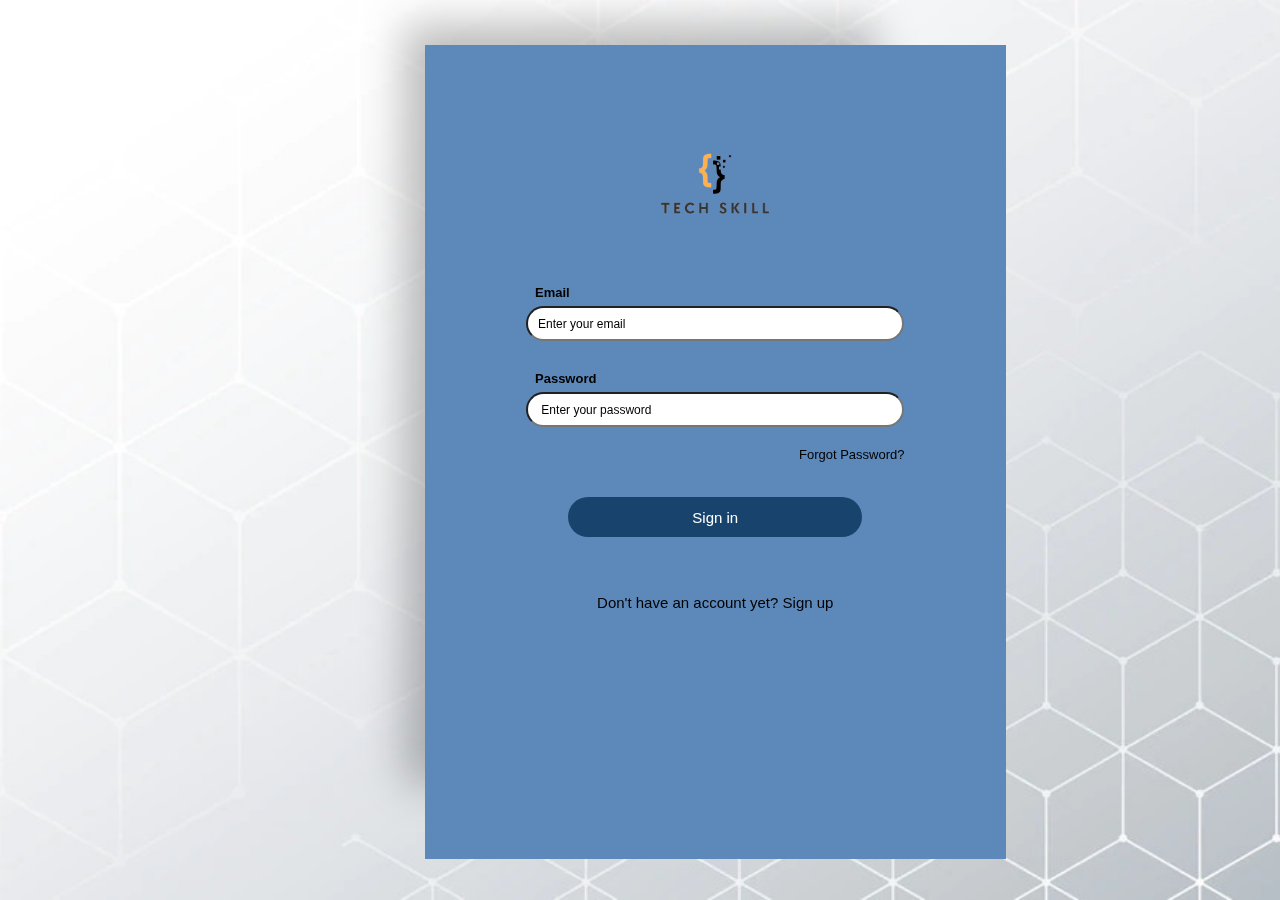
==== lms-login.html @ dbc9dc85 "initial commit" ====
<html>

<head><link rel="stylesheet" href="design.css">
<title>Registration Form</title>


</head>
  <body>
    <div class="container">
      <div class="card">
        <div class="inner-box" id="card">
          <div class="card-front">
            <image class="logo" src="./assets/image.png" alt="logo" />
            <form method="post">
             <div class="info">
              <span class= "details">Email</span>
            </div>
              <input type="email" name="Email" class="input-box" placeholder="Enter your email " required>
            
              <div class="info">
              <span class= "details">Password</span>
            </div>
              <input type="password" name="Password" class="input-box" placeholder=" Enter your password" required>

              <div class="forgot-password">         
                <a href="" >Forgot Password?</a>
              </div>
              <button type="submit" name="submit1" class="sumbit-btn"> Sign in </button>
             
                     
            </form>
            <button type="button" class="sign-link" onclick="openRegister()">Don't have an account yet? Sign up</button>
  
      </div>

<!-- REGISTRATION PART HERE -->
       <div class="card-back">
        <div class ="signUpHere">
         
          <!-- <image class="logo" src="./assets/image.png" alt="logo" /> -->
      
        <h2>Create new account</h2>
        <div class ="inputHere">
            <form method="post">
              <div class="registerHere">
              <span class="details">Email Address</span>
            </div>
              <input type="email" class="input-box" placeholder="Enter your email " name ="Email" required>
              <div class="registerHere">
              <span class="details">Create Password</span>
            </div>
              <input type="password" class="input-box" placeholder=" Enter your password" name="Password" required>
              <div class="registerHere">
              <span class="details">Confirm Password</span>
            </div>
              <input type="password" class="input-box" placeholder=" Confirm your password" name="ConfirmPassword" required>
              <button type="submit" name="register" class="submit-btn">Sign up</button>
              <!-- <input type="checkbox"><span> Remember Me</span> -->
            </form>
          </div>
          </div>
            <button type="button" class="sign-link" onclick="openLogin()">Already have an account? Sign in</button>
            <!-- <a href="">Forgot Password</a> -->
      </div>
     
        
     <script>
      
      var card = document.getElementById("card");
      function openRegister(){
        card.style.transform = "rotateY(-180deg)";
      }

      function openLogin(){
        card.style.transform = "rotateY(0deg)";
      }

      function redirectTo(){
        window.location.assign = ("index.html")
        card.style.transform = "rotateY(0deg)";
      }
    </script>
		
</body>
</html>
---- design.css ----
* {
    margin:0;
    padding:0;
    }
    body {
        font-family: Arial, sans-serif;
        background: url('./assets/photo.jpg') no-repeat;
        background-size: cover;
    }
    .container{
        width: 100%;
        height: 90vh;
        font-family: sans-serif;
        color: #fff;
        display: flex;
        align-items: center;
        justify-content: center;
        
    }
    .card{
        width: 430px;
        height: 80vh;
        box-shadow: 0 0 40px 20px rgba(0,0,0,0.26);
        perspective: 1000px;
    }
    .inner-box{
        position: relative;
        width: 100%;
        height: 100%;
        transform-style: preserve-3d;
        transition: transform 1s;
    
    }
    .logo {
        width: 170px;
    }

    /* .logo1 {
     padding-bottom: 50px;
     
    } */

    .card-front,.card-back{
        position: absolute;
        width: 135%;
        height: 113%;
        background-position: center ;
        background-size: cover;
        background-color:#5d89ba;
        padding: 80px;
        padding-top: 60px;
        box-sizing: border-box;
        backface-visibility: hidden;
        text-align: center;
    }
    
    .card-back{
        transform: rotateY(180deg);
        color: black;
       padding-bottom: 50px !important;
      
    }
    
    .card h2{
        font-weight: normal;
        font-size: 24px;
        text-align: center;
        margin-bottom: 20px;
    }

    input:focus::placeholder {
        color: transparent;
    }
    
    .input-box{
        width: 90%;
        /* background: transparent; */
        /* border: 1px solid black; */
        margin: 6px 0;
        height: 35px; /* 2 border email and password */
        border-radius: 20px;
        box-sizing: border-box;
        outline: none;
        text-align:justify;
        padding-left: 10px;
        margin-bottom: 20px;
        
        
    }
    .info{
        display: block; 
        font-weight: 500;
        /* margin-bottom: 5px; */
        margin-left: 10px;
        
        padding-right: 10px;
        padding-left: 10px;
        display: flex;
        color: black;
        font-size: 40px !important;
        margin-top: 10px;
        font-weight: bold;
        font-family:Verdana, Geneva, Tahoma, sans-serif;
        
    }
    .registerHere{
        display: block; 
        font-weight: 500;
        /* margin-bottom: 5px; */
        margin-left: 10px;
        
        padding-right: 10px;
        padding-left: 10px;
        display: flex;
        color: black;
        font-size: 20px !important;
        margin-top: 10px;
        font-weight: bold;
        font-family:Verdana, Geneva, Tahoma, sans-serif;
       
         
    }
    .signUpHere{
        margin-top: 40px;
        padding-top: 50px;   
        font-family:sans-serif; 
    }

    .inputHere{
        margin-top: 30px;
        padding-top: 20px;     
    }

    input::placeholder {
        font-size: 12px !important;
    }

    .forgot-password {
        width: 95%;
        text-align: right;
        display: flex;
        justify-content: flex-end;
      
        
       
    }
    
    ::placeholder{
        color: black;
        font-size: 15px !important;
    }
    
    button{
        width: 70%;
        background-color:#18436D;
        margin: 35px 0 10px;
        height: 40px;
        font-size: 15px;
        border-radius: 20px;
        padding:0 10px;
        box-sizing: border-box;
        outline: none;
        /* color: #fff; */
        cursor: pointer;
        border: none;
        color:white;
    }
   
    
    .submit-btn{
        position: relative;
        
    }


  .loginButton:after{
    
       width: 100%;
        /* background: transparent; */
        border: 1px solid #fff;
        margin: 35px 0 10px;
        height: 32px;
        font-size: 12px;
        border-radius: 20px;
        padding:0 10px;
        box-sizing: border-box;
        outline: none;
        cursor: pointer;
      
}

  
    span{
        font-size: 13px;
        margin-left: 10px;
    }
    
    .card .btn{
        margin-top: 70px;
    }

    .sign-link {
        background-color: transparent !important;
        border: none;
        /* color: #fff; */
        font-size: 15px; /* don't have an account yet?*/
        color:black;
        
    }
    
    .card a{
        color:black;
        text-decoration: none;
        display: block;
        text-align: center;
        font-size: 13px; /*forgot password*/
       
    }
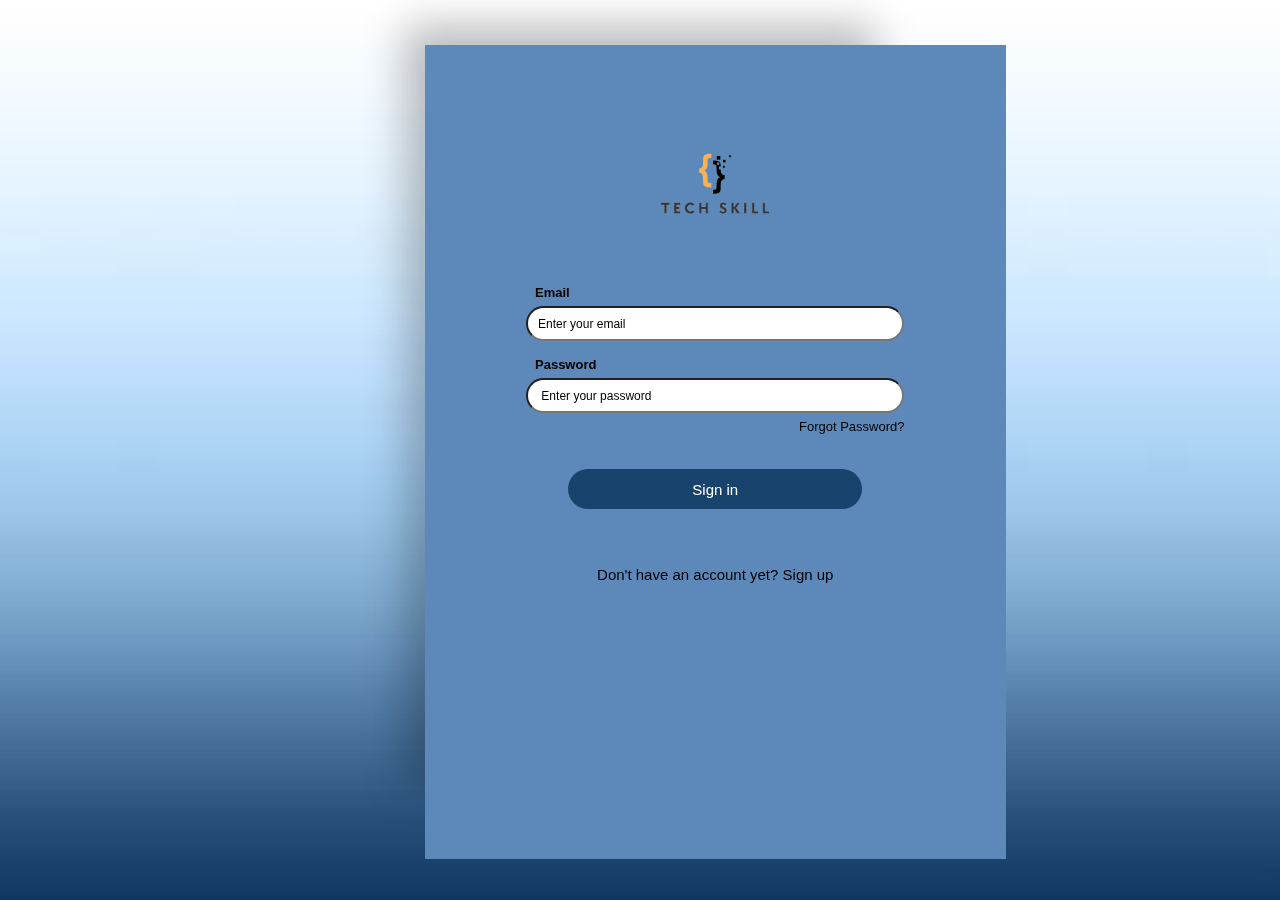
==== commit 6989c979: "updated" ====
--- a/lms-login.html
+++ b/lms-login.html
@@ -37,11 +37,16 @@
        <div class="card-back">
         <div class ="signUpHere">
          
-          <!-- <image class="logo" src="./assets/image.png" alt="logo" /> -->
-      
+          <image class="logo1" src="./assets/image.png" alt="logo1" />
+        <div class ="newAccount">
         <h2>Create new account</h2>
+        </div>
         <div class ="inputHere">
             <form method="post">
+              <div class="registerHere">
+              <span class="details">Full Name</span>
+              </div>
+              <input type="email" class="input-box" placeholder="Enter your full name " name ="FullName" required>
               <div class="registerHere">
               <span class="details">Email Address</span>
             </div>
--- a/design.css
+++ b/design.css
@@ -4,7 +4,7 @@
     }
     body {
         font-family: Arial, sans-serif;
-        background: url('./assets/photo.jpg') no-repeat;
+        background: url('./assets/images.jpg') no-repeat;
         background-size: cover;
     }
     .container{
@@ -15,8 +15,9 @@
         display: flex;
         align-items: center;
         justify-content: center;
-        
-    }
+        }
+
+        
     .card{
         width: 430px;
         height: 80vh;
@@ -33,6 +34,33 @@
     }
     .logo {
         width: 170px;
+        align-items: center;
+        justify-content: center;
+        padding-top: 0px;
+        padding-bottom: 0px;
+        margin-top: 0px;
+        text-align: center;
+       
+    }
+    .logo1{
+        width: 170px;
+        align-items: center;
+        justify-content: center;
+        padding-top: 0px;
+        padding-bottom: 0px;
+        margin-top: 0px;
+        text-align: center;    
+    }
+
+    .newAccount {
+        align-items: center;
+        justify-content: center;
+        padding-top: 0px;
+        display: block; 
+        /* font-weight: 500; */
+        /* margin-bottom: 5px; */
+        font-family:Verdana, Geneva, Tahoma, sans-serif;
+       
     }
 
     /* .logo1 {
@@ -83,7 +111,7 @@
         outline: none;
         text-align:justify;
         padding-left: 10px;
-        margin-bottom: 20px;
+        
         
         
     }
@@ -114,21 +142,26 @@
         display: flex;
         color: black;
         font-size: 20px !important;
-        margin-top: 10px;
+        margin-top: 2px;
         font-weight: bold;
         font-family:Verdana, Geneva, Tahoma, sans-serif;
        
          
     }
     .signUpHere{
-        margin-top: 40px;
-        padding-top: 50px;   
+        margin-top: 0px;
         font-family:sans-serif; 
+        align-items: center;
+        justify-content: center;
+        padding-top: 0px;
+        text-align: center;
+      
+    
     }
 
     .inputHere{
-        margin-top: 30px;
-        padding-top: 20px;     
+        margin-top: 0px;
+        padding-top: 5px;     
     }
 
     input::placeholder {
@@ -147,8 +180,7 @@
     
     ::placeholder{
         color: black;
-        font-size: 15px !important;
-    }
+            }
     
     button{
         width: 70%;
@@ -216,4 +248,35 @@
         font-size: 13px; /*forgot password*/
        
     }
-    +
+
+    /*mobile*/
+/* Extra small devices (phones, 600px and down) */
+@media only screen and (max-width: 600px) {
+    .container {
+        height:100%;    
+    } 
+
+    .card-front,.card-back{
+        height: 100%;  
+        width:100%;
+    }
+    .card {
+        width: 100%;
+        height: 100%;
+    }
+}
+  
+/* Small devices (portrait tablets and large phones, 600px and up) */
+@media only screen and (min-width: 600px) {
+
+}
+
+/* Medium devices (landscape tablets, 768px and up) */
+@media only screen and (min-width: 768px) {
+   
+}
+
+
+
+
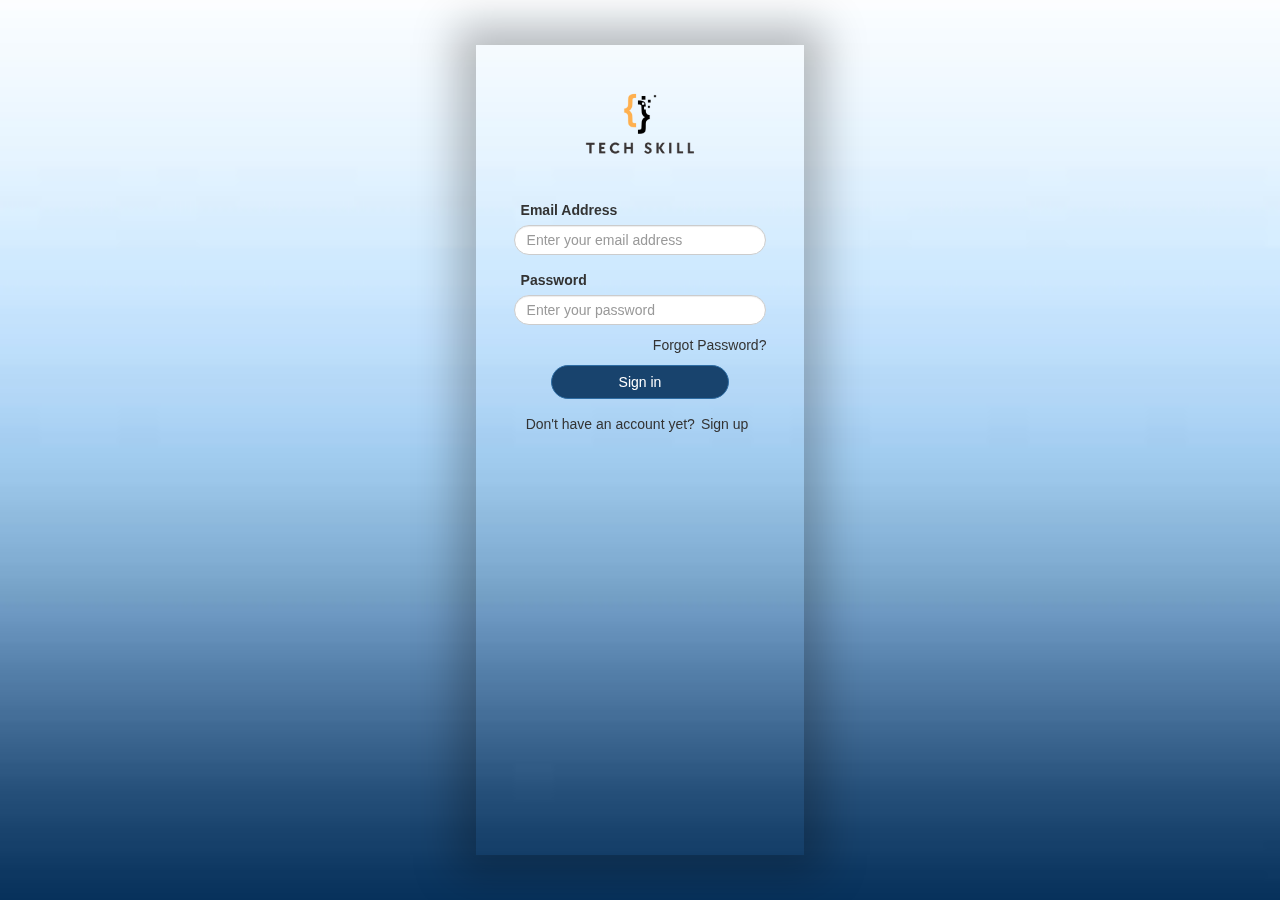
==== commit 13f11a88: "responsive website" ====
--- a/lms-login.html
+++ b/lms-login.html
@@ -1,83 +1,87 @@
 <html>
 
-<head><link rel="stylesheet" href="design.css">
+<head> 
+  <link rel="stylesheet" href="lms-login.css">
+<!-- Latest compiled and minified CSS -->
+<link rel="stylesheet" href="https://maxcdn.bootstrapcdn.com/bootstrap/3.4.1/css/bootstrap.min.css">
+
+<!-- jQuery library -->
+<script src="https://ajax.googleapis.com/ajax/libs/jquery/3.7.1/jquery.min.js"></script>
+
+<!-- Latest compiled JavaScript -->
+<script src="https://maxcdn.bootstrapcdn.com/bootstrap/3.4.1/js/bootstrap.min.js"></script>
+<meta content="width=device-width, initial-scale=1" name="viewport" />
 <title>Registration Form</title>
 
 
 </head>
   <body>
-    <div class="container">
-      <div class="card">
-        <div class="inner-box" id="card">
-          <div class="card-front">
-            <image class="logo" src="./assets/image.png" alt="logo" />
-            <form method="post">
-             <div class="info">
-              <span class= "details">Email</span>
-            </div>
-              <input type="email" name="Email" class="input-box" placeholder="Enter your email " required>
-            
-              <div class="info">
-              <span class= "details">Password</span>
-            </div>
-              <input type="password" name="Password" class="input-box" placeholder=" Enter your password" required>
-
-              <div class="forgot-password">         
-                <a href="" >Forgot Password?</a>
-              </div>
-              <button type="submit" name="submit1" class="sumbit-btn"> Sign in </button>
-             
-                     
-            </form>
-            <button type="button" class="sign-link" onclick="openRegister()">Don't have an account yet? Sign up</button>
+    <div class= "row main-container" id="card">
+      <!-- Login -->
+      <div class="col-xs-9 col-sm-7 col-md-5 col-lg-3 card" id="card-front"> 
+        <image class="logo" src="./assets/image.png" alt="logo" />
+        <form method="post">
+          <div class="mb-3 text-container">
+            <label for="email" class="form-label">Email Address</label>
+            <input type="email" class="form-control" id="email" placeholder="Enter your email address">
+          </div>
+          <div class="mb-3 text-container">
+            <label for="password" class="form-label">Password</label>
+            <input type="password" class="form-control" id="password" placeholder="Enter your password">
+          </div>
+          <div class="forgot-password">         
+            <a href="" >Forgot Password?</a>
+          </div>
+          <button class="btn btn-primary submit-btn" type="button">Sign in</button>
+        </form>
+        <div class="sign-link">
+          <p>Don't have an account yet?</p>
+          <button type="button" onclick="openRegister()">Sign up</button>
+        </div>
+      </div>
+      <!-- Register  -->
+      <div class="col-xs-10 col-sm-7 col-md-5 col-lg-3 card" id="card-back"> 
+        <image class="logo" src="./assets/image.png" alt="logo" />
+        <form method="post">
+          <div class="mb-3 text-container">
+            <label for="FullName" class="form-label">Full Name</label>
+            <input type="text" class="form-control" id="fullname" placeholder="Enter your full name">
+          </div>
+          <div class="mb-3 text-container">
+            <label for="email" class="form-label">Email Address</label>
+            <input type="email" class="form-control" id="email" placeholder="Enter your email address">
+          </div>
+          <div class="mb-3 text-container">
+            <label for="password" class="form-label">Password</label>
+            <input type="password" class="form-control" id="password" placeholder="Enter your password">
+          </div>
+          <div class="mb-3 text-container">
+            <label for="ConfirmPassword" class="form-label">Confirm Password</label>
+            <input type="password" class="form-control" id="ConfirmPassword" placeholder="Confirm your password">
+          </div>
   
+          <button class="btn btn-primary submit-btn sign-up-btn" type="button">Sign up</button>
+        </form>
+        <div class="sign-link">
+          <p>Already have an account?</p>
+          <button type="button" class="sign-link" onclick="openLogin()">Sign in</button>
+        </div>
       </div>
-
-<!-- REGISTRATION PART HERE -->
-       <div class="card-back">
-        <div class ="signUpHere">
-         
-          <image class="logo1" src="./assets/image.png" alt="logo1" />
-        <div class ="newAccount">
-        <h2>Create new account</h2>
-        </div>
-        <div class ="inputHere">
-            <form method="post">
-              <div class="registerHere">
-              <span class="details">Full Name</span>
-              </div>
-              <input type="email" class="input-box" placeholder="Enter your full name " name ="FullName" required>
-              <div class="registerHere">
-              <span class="details">Email Address</span>
-            </div>
-              <input type="email" class="input-box" placeholder="Enter your email " name ="Email" required>
-              <div class="registerHere">
-              <span class="details">Create Password</span>
-            </div>
-              <input type="password" class="input-box" placeholder=" Enter your password" name="Password" required>
-              <div class="registerHere">
-              <span class="details">Confirm Password</span>
-            </div>
-              <input type="password" class="input-box" placeholder=" Confirm your password" name="ConfirmPassword" required>
-              <button type="submit" name="register" class="submit-btn">Sign up</button>
-              <!-- <input type="checkbox"><span> Remember Me</span> -->
-            </form>
-          </div>
-          </div>
-            <button type="button" class="sign-link" onclick="openLogin()">Already have an account? Sign in</button>
-            <!-- <a href="">Forgot Password</a> -->
-      </div>
-     
+    </div>
         
      <script>
       
-      var card = document.getElementById("card");
+      var loginForm = document.getElementById("card-front");
+      var registerForm = document.getElementById("card-back");
+
       function openRegister(){
-        card.style.transform = "rotateY(-180deg)";
+        loginForm.style.transform = "rotateY(180deg)";
+        registerForm.style.transform = "rotateY(0deg)";              
       }
 
       function openLogin(){
-        card.style.transform = "rotateY(0deg)";
+        registerForm.style.transform = "rotateY(-180deg)";
+        loginForm.style.transform = "rotateY(0deg)";
       }
 
       function redirectTo(){
--- a/lms-login.css
+++ b/lms-login.css
@@ -0,0 +1,130 @@
+* {
+
+}
+
+html {
+  height: 100%;
+  overflow-y: hidden !important;
+  margin: 0 !important;
+  padding: 0 !important;
+}
+
+body {
+  font-family: Arial, sans-serif;
+  min-height: 100%;
+  margin:0;
+  padding:0;
+  overflow: hidden;
+}
+
+.main-container{
+  background: url('./assets/images.jpg') no-repeat fixed center;
+  background-size: cover;
+  display:flex;
+  justify-content:center;
+  align-items:center;
+  height:100vh;
+}
+
+.card {
+  /* background-color:#5d89ba; */
+  background-color: transparent;
+  box-shadow: 0 0 40px 20px rgba(0,0,0,0.26);
+  text-align: center;
+  backface-visibility: hidden;
+  transform-style: preserve-3d;
+  transition: transform 1s;
+}
+
+#card-back{
+  position: absolute;
+  transform: rotateY(-180deg);
+  backface-visibility: hidden;
+  height: 90vh;
+}
+
+#card-front{
+  height: 70vh;
+}
+ 
+.logo {
+  width: 170px;
+}
+
+form{
+  margin-top: -30px;
+  text-align: start;
+  text-align: center;
+  display: flex;
+  justify-content: center;
+  flex-direction: column;
+  align-items: center;
+}
+
+.text-container {
+  text-align: start;
+  width:85%;
+  margin-top: 15px
+}
+
+.forgot-password {
+  display: flex;
+  justify-content: flex-end;
+  width: 85%;
+  margin-top: 10px;
+  margin-bottom: 10px;
+}
+
+.forgot-password a{
+  color: #333;
+  font-size: 14px;
+}
+
+.submit-btn {
+  width: 60%;
+  border-radius: 20px !important;
+  background-color:#18436D !important;
+}
+
+.sign-up-btn {
+  margin-top: 15px;
+}
+
+.sign-link {
+  display: flex;
+  align-items: center;
+  justify-content: center;
+}
+   
+.sign-link button {
+  background-color: transparent !important;
+  border: none;
+  color: #333;
+}
+
+.sign-link button:hover {
+  color: #18436D;
+}
+
+.sign-link p {
+  color: #333;
+  font-size: 14px;
+  margin: 0;
+}
+   
+.form-control{
+  border-radius: 20px !important; 
+  height: 30px !important;
+
+}
+
+label{
+  margin-left: 7px;
+}
+
+@media only screen and (min-width: 768px) {
+  #card-front {
+    height: 90vh;
+} 
+}
+
